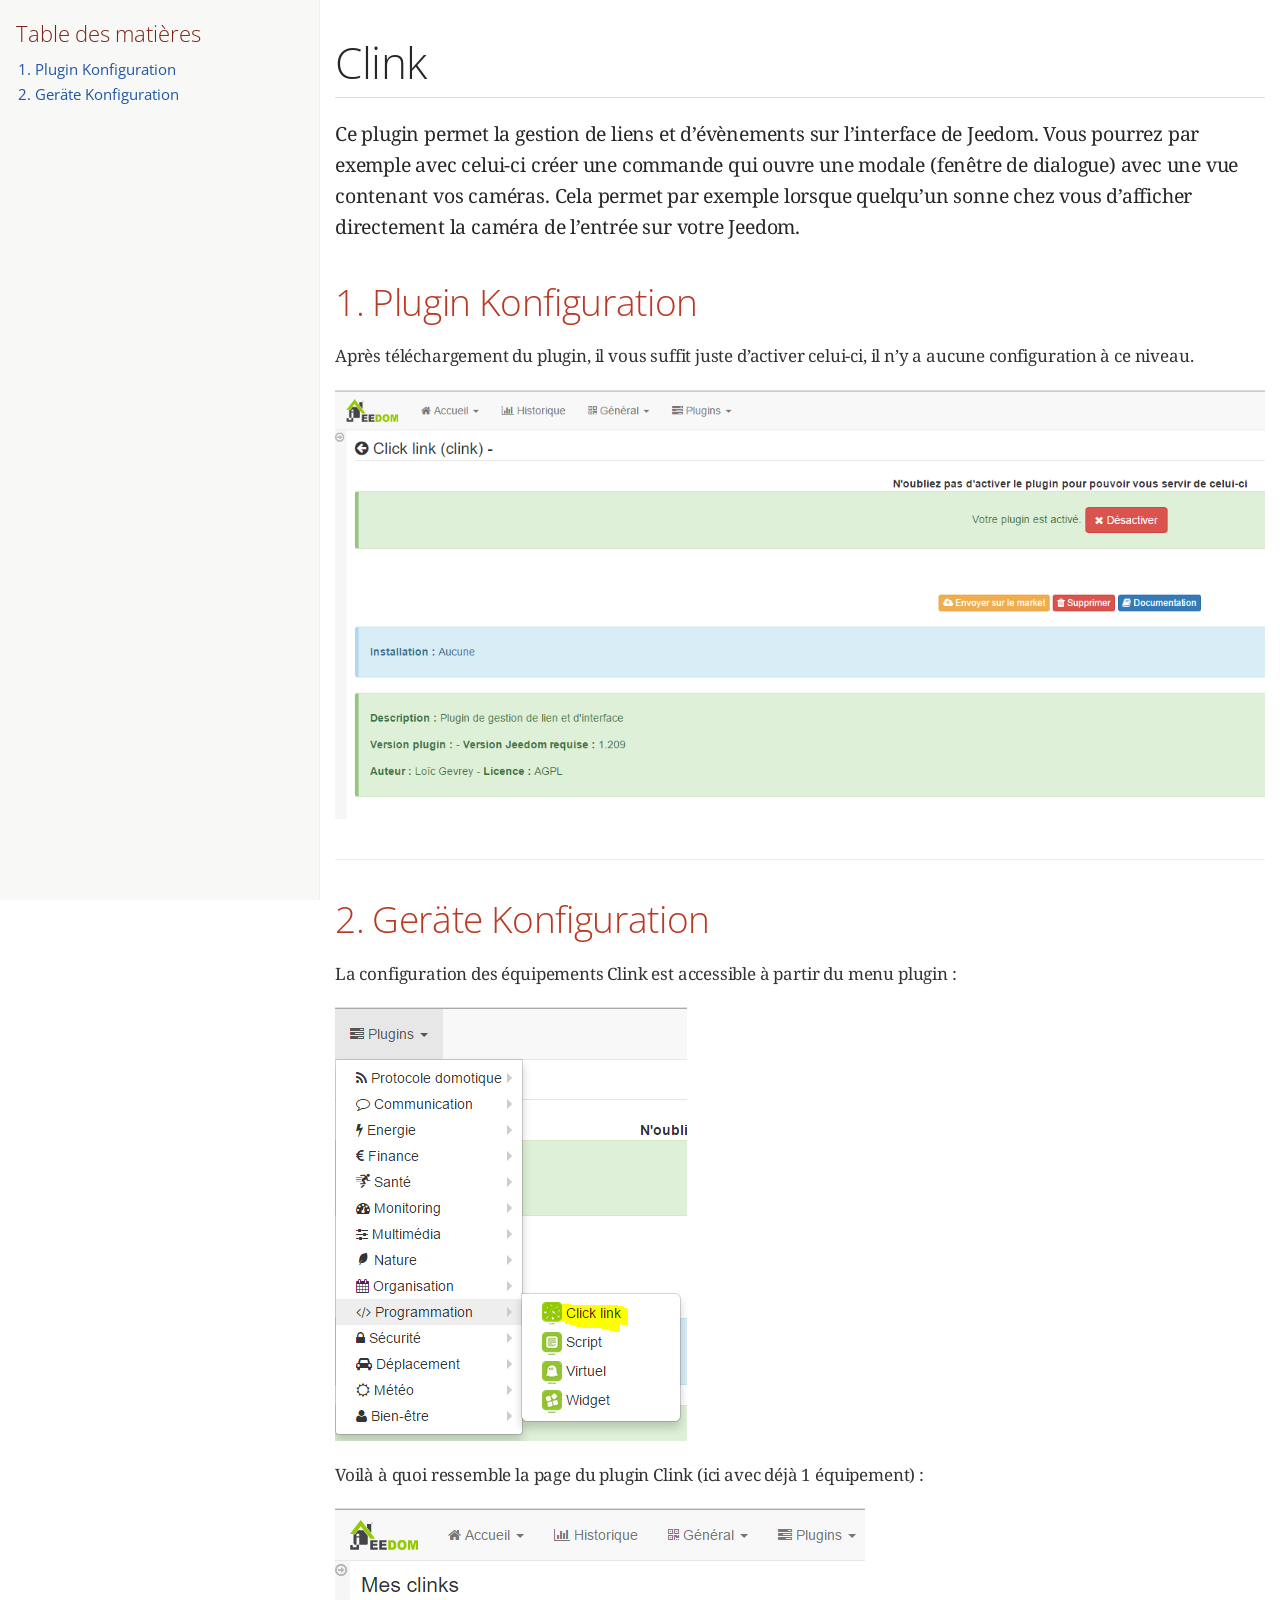
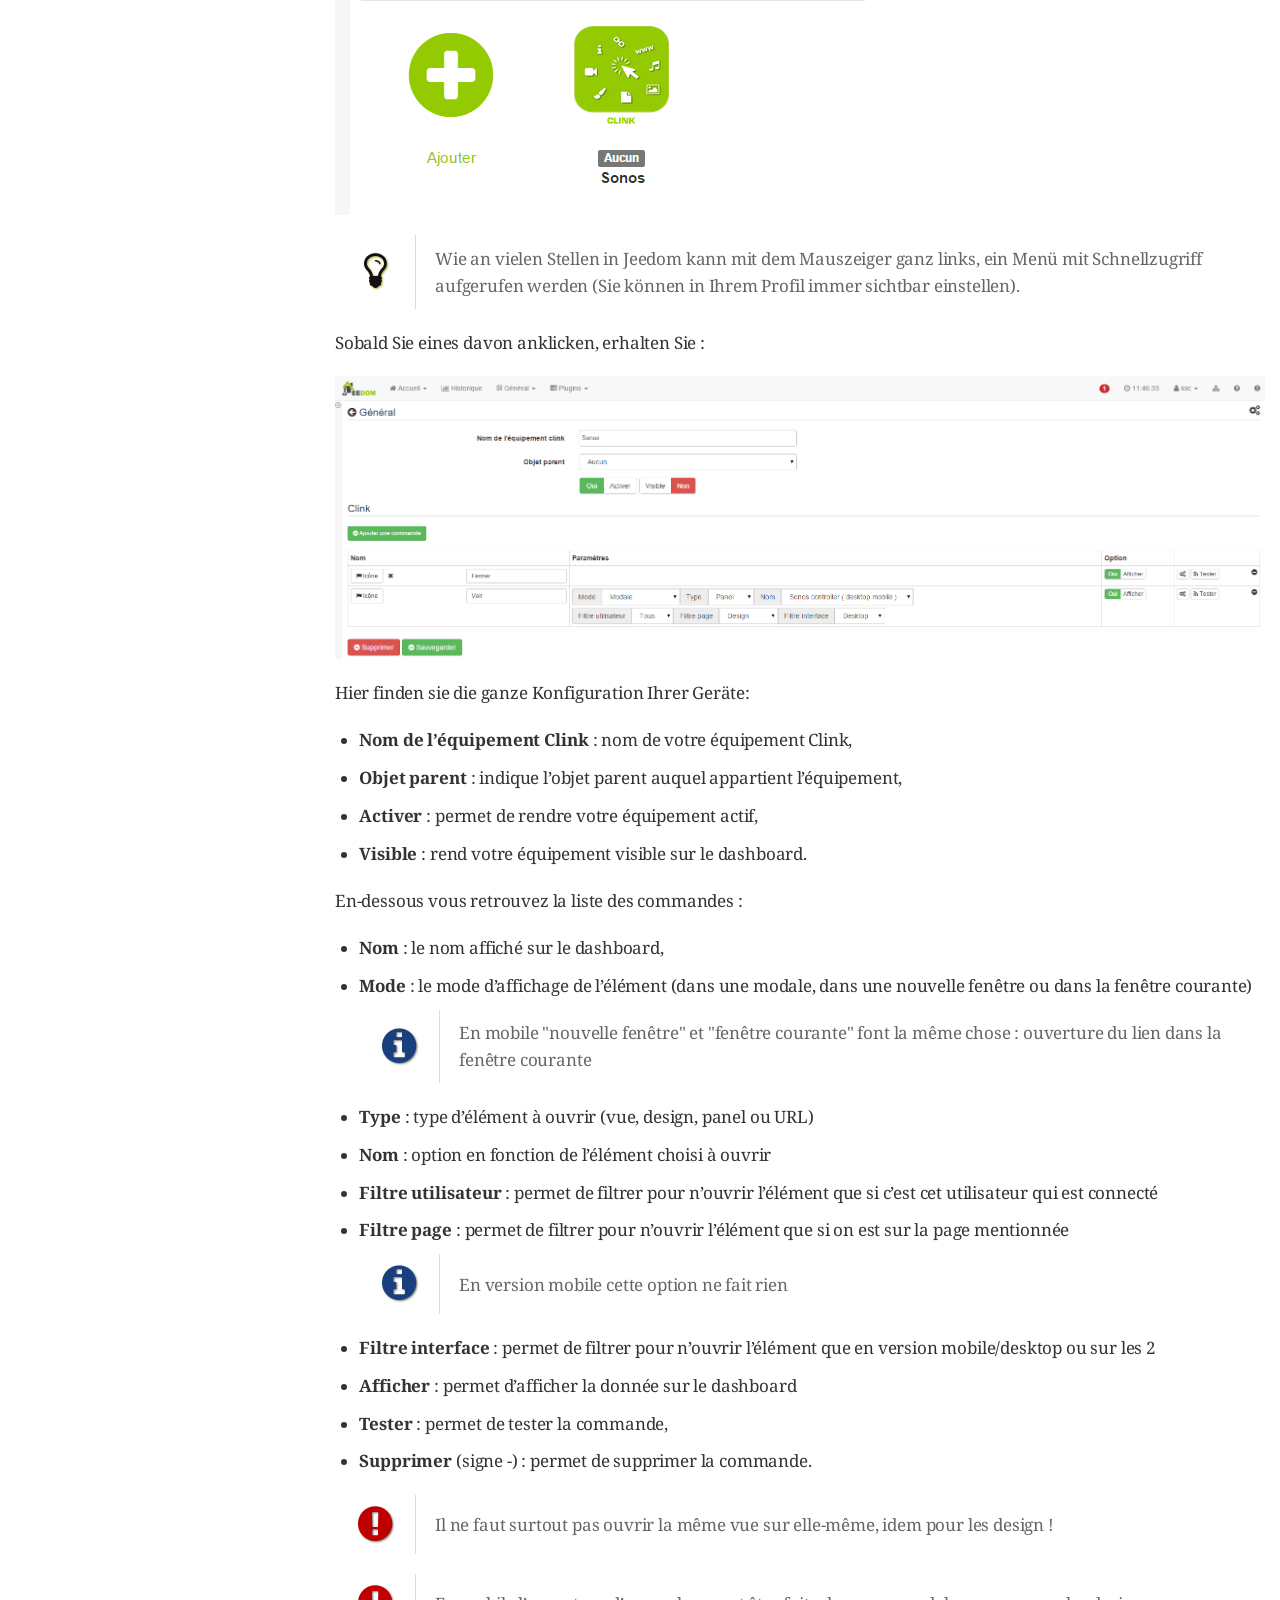
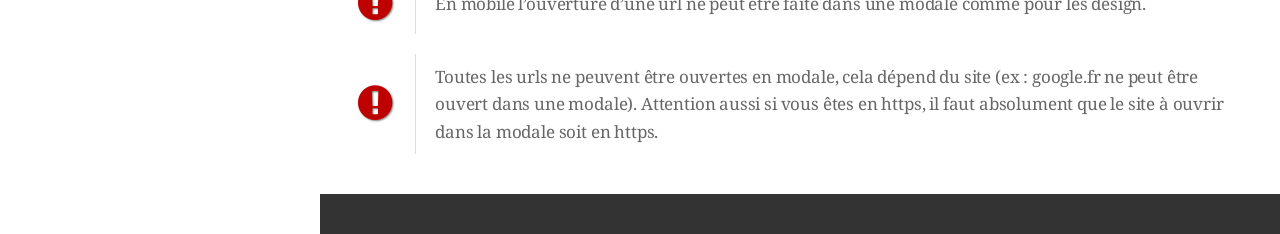
==== doc/de_DE/index.html @ d939db6b "[ROBOT] Action all" ====
<!DOCTYPE html>
<html lang="en">
<head>
<meta charset="UTF-8">
<!--[if IE]><meta http-equiv="X-UA-Compatible" content="IE=edge"><![endif]-->
<meta name="viewport" content="width=device-width, initial-scale=1.0">
<meta name="generator" content="Asciidoctor 1.5.3.dev">
<title>Clink</title>
<link rel="stylesheet" href="https://fonts.googleapis.com/css?family=Open+Sans:300,300italic,400,400italic,600,600italic%7CNoto+Serif:400,400italic,700,700italic%7CDroid+Sans+Mono:400,700">
<style>
/* Asciidoctor default stylesheet | MIT License | http://asciidoctor.org */
/* Remove the comments around the @import statement below when using this as a custom stylesheet */
/*@import "https://fonts.googleapis.com/css?family=Open+Sans:300,300italic,400,400italic,600,600italic%7CNoto+Serif:400,400italic,700,700italic%7CDroid+Sans+Mono:400,700";*/
article,aside,details,figcaption,figure,footer,header,hgroup,main,nav,section,summary{display:block}
audio,canvas,video{display:inline-block}
audio:not([controls]){display:none;height:0}
[hidden],template{display:none}
script{display:none!important}
html{font-family:sans-serif;-ms-text-size-adjust:100%;-webkit-text-size-adjust:100%}
body{margin:0}
a{background:transparent}
a:focus{outline:thin dotted}
a:active,a:hover{outline:0}
h1{font-size:2em;margin:.67em 0}
abbr[title]{border-bottom:1px dotted}
b,strong{font-weight:bold}
dfn{font-style:italic}
hr{-moz-box-sizing:content-box;box-sizing:content-box;height:0}
mark{background:#ff0;color:#000}
code,kbd,pre,samp{font-family:monospace;font-size:1em}
pre{white-space:pre-wrap}
q{quotes:"\201C" "\201D" "\2018" "\2019"}
small{font-size:80%}
sub,sup{font-size:75%;line-height:0;position:relative;vertical-align:baseline}
sup{top:-.5em}
sub{bottom:-.25em}
img{border:0}
svg:not(:root){overflow:hidden}
figure{margin:0}
fieldset{border:1px solid silver;margin:0 2px;padding:.35em .625em .75em}
legend{border:0;padding:0}
button,input,select,textarea{font-family:inherit;font-size:100%;margin:0}
button,input{line-height:normal}
button,select{text-transform:none}
button,html input[type="button"],input[type="reset"],input[type="submit"]{-webkit-appearance:button;cursor:pointer}
button[disabled],html input[disabled]{cursor:default}
input[type="checkbox"],input[type="radio"]{box-sizing:border-box;padding:0}
input[type="search"]{-webkit-appearance:textfield;-moz-box-sizing:content-box;-webkit-box-sizing:content-box;box-sizing:content-box}
input[type="search"]::-webkit-search-cancel-button,input[type="search"]::-webkit-search-decoration{-webkit-appearance:none}
button::-moz-focus-inner,input::-moz-focus-inner{border:0;padding:0}
textarea{overflow:auto;vertical-align:top}
table{border-collapse:collapse;border-spacing:0}
*,*:before,*:after{-moz-box-sizing:border-box;-webkit-box-sizing:border-box;box-sizing:border-box}
html,body{font-size:100%}
body{background:#fff;color:rgba(0,0,0,.8);padding:0;margin:0;font-family:"Noto Serif","DejaVu Serif",serif;font-weight:400;font-style:normal;line-height:1;position:relative;cursor:auto}
a:hover{cursor:pointer}
img,object,embed{max-width:100%;height:auto}
object,embed{height:100%}
img{-ms-interpolation-mode:bicubic}
#map_canvas img,#map_canvas embed,#map_canvas object,.map_canvas img,.map_canvas embed,.map_canvas object{max-width:none!important}
.left{float:left!important}
.right{float:right!important}
.text-left{text-align:left!important}
.text-right{text-align:right!important}
.text-center{text-align:center!important}
.text-justify{text-align:justify!important}
.hide{display:none}
.antialiased,body{-webkit-font-smoothing:antialiased}
img{display:inline-block;vertical-align:middle}
textarea{height:auto;min-height:50px}
select{width:100%}
p.lead,.paragraph.lead>p,#preamble>.sectionbody>.paragraph:first-of-type p{font-size:1.21875em;line-height:1.6}
.subheader,.admonitionblock td.content>.title,.audioblock>.title,.exampleblock>.title,.imageblock>.title,.listingblock>.title,.literalblock>.title,.stemblock>.title,.openblock>.title,.paragraph>.title,.quoteblock>.title,table.tableblock>.title,.verseblock>.title,.videoblock>.title,.dlist>.title,.olist>.title,.ulist>.title,.qlist>.title,.hdlist>.title{line-height:1.45;color:#7a2518;font-weight:400;margin-top:0;margin-bottom:.25em}
div,dl,dt,dd,ul,ol,li,h1,h2,h3,#toctitle,.sidebarblock>.content>.title,h4,h5,h6,pre,form,p,blockquote,th,td{margin:0;padding:0;direction:ltr}
a{color:#2156a5;text-decoration:underline;line-height:inherit}
a:hover,a:focus{color:#1d4b8f}
a img{border:none}
p{font-family:inherit;font-weight:400;font-size:1em;line-height:1.6;margin-bottom:1.25em;text-rendering:optimizeLegibility}
p aside{font-size:.875em;line-height:1.35;font-style:italic}
h1,h2,h3,#toctitle,.sidebarblock>.content>.title,h4,h5,h6{font-family:"Open Sans","DejaVu Sans",sans-serif;font-weight:300;font-style:normal;color:#ba3925;text-rendering:optimizeLegibility;margin-top:1em;margin-bottom:.5em;line-height:1.0125em}
h1 small,h2 small,h3 small,#toctitle small,.sidebarblock>.content>.title small,h4 small,h5 small,h6 small{font-size:60%;color:#e99b8f;line-height:0}
h1{font-size:2.125em}
h2{font-size:1.6875em}
h3,#toctitle,.sidebarblock>.content>.title{font-size:1.375em}
h4,h5{font-size:1.125em}
h6{font-size:1em}
hr{border:solid #ddddd8;border-width:1px 0 0;clear:both;margin:1.25em 0 1.1875em;height:0}
em,i{font-style:italic;line-height:inherit}
strong,b{font-weight:bold;line-height:inherit}
small{font-size:60%;line-height:inherit}
code{font-family:"Droid Sans Mono","DejaVu Sans Mono",monospace;font-weight:400;color:rgba(0,0,0,.9)}
ul,ol,dl{font-size:1em;line-height:1.6;margin-bottom:1.25em;list-style-position:outside;font-family:inherit}
ul,ol,ul.no-bullet,ol.no-bullet{margin-left:1.5em}
ul li ul,ul li ol{margin-left:1.25em;margin-bottom:0;font-size:1em}
ul.square li ul,ul.circle li ul,ul.disc li ul{list-style:inherit}
ul.square{list-style-type:square}
ul.circle{list-style-type:circle}
ul.disc{list-style-type:disc}
ul.no-bullet{list-style:none}
ol li ul,ol li ol{margin-left:1.25em;margin-bottom:0}
dl dt{margin-bottom:.3125em;font-weight:bold}
dl dd{margin-bottom:1.25em}
abbr,acronym{text-transform:uppercase;font-size:90%;color:rgba(0,0,0,.8);border-bottom:1px dotted #ddd;cursor:help}
abbr{text-transform:none}
blockquote{margin:0 0 1.25em;padding:.5625em 1.25em 0 1.1875em;border-left:1px solid #ddd}
blockquote cite{display:block;font-size:.9375em;color:rgba(0,0,0,.6)}
blockquote cite:before{content:"\2014 \0020"}
blockquote cite a,blockquote cite a:visited{color:rgba(0,0,0,.6)}
blockquote,blockquote p{line-height:1.6;color:rgba(0,0,0,.85)}
@media only screen and (min-width:768px){h1,h2,h3,#toctitle,.sidebarblock>.content>.title,h4,h5,h6{line-height:1.2}
h1{font-size:2.75em}
h2{font-size:2.3125em}
h3,#toctitle,.sidebarblock>.content>.title{font-size:1.6875em}
h4{font-size:1.4375em}}table{background:#fff;margin-bottom:1.25em;border:solid 1px #dedede}
table thead,table tfoot{background:#f7f8f7;font-weight:bold}
table thead tr th,table thead tr td,table tfoot tr th,table tfoot tr td{padding:.5em .625em .625em;font-size:inherit;color:rgba(0,0,0,.8);text-align:left}
table tr th,table tr td{padding:.5625em .625em;font-size:inherit;color:rgba(0,0,0,.8)}
table tr.even,table tr.alt,table tr:nth-of-type(even){background:#f8f8f7}
table thead tr th,table tfoot tr th,table tbody tr td,table tr td,table tfoot tr td{display:table-cell;line-height:1.6}
h1,h2,h3,#toctitle,.sidebarblock>.content>.title,h4,h5,h6{line-height:1.2;word-spacing:-.05em}
h1 strong,h2 strong,h3 strong,#toctitle strong,.sidebarblock>.content>.title strong,h4 strong,h5 strong,h6 strong{font-weight:400}
.clearfix:before,.clearfix:after,.float-group:before,.float-group:after{content:" ";display:table}
.clearfix:after,.float-group:after{clear:both}
*:not(pre)>code{font-size:.9375em;font-style:normal!important;letter-spacing:0;padding:.1em .5ex;word-spacing:-.15em;background-color:#f7f7f8;-webkit-border-radius:4px;border-radius:4px;line-height:1.45;text-rendering:optimizeSpeed}
pre,pre>code{line-height:1.45;color:rgba(0,0,0,.9);font-family:"Droid Sans Mono","DejaVu Sans Mono",monospace;font-weight:400;text-rendering:optimizeSpeed}
.keyseq{color:rgba(51,51,51,.8)}
kbd{display:inline-block;color:rgba(0,0,0,.8);font-size:.75em;line-height:1.4;background-color:#f7f7f7;border:1px solid #ccc;-webkit-border-radius:3px;border-radius:3px;-webkit-box-shadow:0 1px 0 rgba(0,0,0,.2),0 0 0 .1em white inset;box-shadow:0 1px 0 rgba(0,0,0,.2),0 0 0 .1em #fff inset;margin:-.15em .15em 0 .15em;padding:.2em .6em .2em .5em;vertical-align:middle;white-space:nowrap}
.keyseq kbd:first-child{margin-left:0}
.keyseq kbd:last-child{margin-right:0}
.menuseq,.menu{color:rgba(0,0,0,.8)}
b.button:before,b.button:after{position:relative;top:-1px;font-weight:400}
b.button:before{content:"[";padding:0 3px 0 2px}
b.button:after{content:"]";padding:0 2px 0 3px}
p a>code:hover{color:rgba(0,0,0,.9)}
#header,#content,#footnotes,#footer{width:100%;margin-left:auto;margin-right:auto;margin-top:0;margin-bottom:0;max-width:62.5em;*zoom:1;position:relative;padding-left:.9375em;padding-right:.9375em}
#header:before,#header:after,#content:before,#content:after,#footnotes:before,#footnotes:after,#footer:before,#footer:after{content:" ";display:table}
#header:after,#content:after,#footnotes:after,#footer:after{clear:both}
#content{margin-top:1.25em}
#content:before{content:none}
#header>h1:first-child{color:rgba(0,0,0,.85);margin-top:2.25rem;margin-bottom:0}
#header>h1:first-child+#toc{margin-top:8px;border-top:1px solid #ddddd8}
#header>h1:only-child,body.toc2 #header>h1:nth-last-child(2){border-bottom:1px solid #ddddd8;padding-bottom:8px}
#header .details{border-bottom:1px solid #ddddd8;line-height:1.45;padding-top:.25em;padding-bottom:.25em;padding-left:.25em;color:rgba(0,0,0,.6);display:-ms-flexbox;display:-webkit-flex;display:flex;-ms-flex-flow:row wrap;-webkit-flex-flow:row wrap;flex-flow:row wrap}
#header .details span:first-child{margin-left:-.125em}
#header .details span.email a{color:rgba(0,0,0,.85)}
#header .details br{display:none}
#header .details br+span:before{content:"\00a0\2013\00a0"}
#header .details br+span.author:before{content:"\00a0\22c5\00a0";color:rgba(0,0,0,.85)}
#header .details br+span#revremark:before{content:"\00a0|\00a0"}
#header #revnumber{text-transform:capitalize}
#header #revnumber:after{content:"\00a0"}
#content>h1:first-child:not([class]){color:rgba(0,0,0,.85);border-bottom:1px solid #ddddd8;padding-bottom:8px;margin-top:0;padding-top:1rem;margin-bottom:1.25rem}
#toc{border-bottom:1px solid #efefed;padding-bottom:.5em}
#toc>ul{margin-left:.125em}
#toc ul.sectlevel0>li>a{font-style:italic}
#toc ul.sectlevel0 ul.sectlevel1{margin:.5em 0}
#toc ul{font-family:"Open Sans","DejaVu Sans",sans-serif;list-style-type:none}
#toc a{text-decoration:none}
#toc a:active{text-decoration:underline}
#toctitle{color:#7a2518;font-size:1.2em}
@media only screen and (min-width:768px){#toctitle{font-size:1.375em}
body.toc2{padding-left:15em;padding-right:0}
#toc.toc2{margin-top:0!important;background-color:#f8f8f7;position:fixed;width:15em;left:0;top:0;border-right:1px solid #efefed;border-top-width:0!important;border-bottom-width:0!important;z-index:1000;padding:1.25em 1em;height:100%;overflow:auto}
#toc.toc2 #toctitle{margin-top:0;font-size:1.2em}
#toc.toc2>ul{font-size:.9em;margin-bottom:0}
#toc.toc2 ul ul{margin-left:0;padding-left:1em}
#toc.toc2 ul.sectlevel0 ul.sectlevel1{padding-left:0;margin-top:.5em;margin-bottom:.5em}
body.toc2.toc-right{padding-left:0;padding-right:15em}
body.toc2.toc-right #toc.toc2{border-right-width:0;border-left:1px solid #efefed;left:auto;right:0}}@media only screen and (min-width:1280px){body.toc2{padding-left:20em;padding-right:0}
#toc.toc2{width:20em}
#toc.toc2 #toctitle{font-size:1.375em}
#toc.toc2>ul{font-size:.95em}
#toc.toc2 ul ul{padding-left:1.25em}
body.toc2.toc-right{padding-left:0;padding-right:20em}}#content #toc{border-style:solid;border-width:1px;border-color:#e0e0dc;margin-bottom:1.25em;padding:1.25em;background:#f8f8f7;-webkit-border-radius:4px;border-radius:4px}
#content #toc>:first-child{margin-top:0}
#content #toc>:last-child{margin-bottom:0}
#footer{max-width:100%;background-color:rgba(0,0,0,.8);padding:1.25em}
#footer-text{color:rgba(255,255,255,.8);line-height:1.44}
.sect1{padding-bottom:.625em}
@media only screen and (min-width:768px){.sect1{padding-bottom:1.25em}}.sect1+.sect1{border-top:1px solid #efefed}
#content h1>a.anchor,h2>a.anchor,h3>a.anchor,#toctitle>a.anchor,.sidebarblock>.content>.title>a.anchor,h4>a.anchor,h5>a.anchor,h6>a.anchor{position:absolute;z-index:1001;width:1.5ex;margin-left:-1.5ex;display:block;text-decoration:none!important;visibility:hidden;text-align:center;font-weight:400}
#content h1>a.anchor:before,h2>a.anchor:before,h3>a.anchor:before,#toctitle>a.anchor:before,.sidebarblock>.content>.title>a.anchor:before,h4>a.anchor:before,h5>a.anchor:before,h6>a.anchor:before{content:"\00A7";font-size:.85em;display:block;padding-top:.1em}
#content h1:hover>a.anchor,#content h1>a.anchor:hover,h2:hover>a.anchor,h2>a.anchor:hover,h3:hover>a.anchor,#toctitle:hover>a.anchor,.sidebarblock>.content>.title:hover>a.anchor,h3>a.anchor:hover,#toctitle>a.anchor:hover,.sidebarblock>.content>.title>a.anchor:hover,h4:hover>a.anchor,h4>a.anchor:hover,h5:hover>a.anchor,h5>a.anchor:hover,h6:hover>a.anchor,h6>a.anchor:hover{visibility:visible}
#content h1>a.link,h2>a.link,h3>a.link,#toctitle>a.link,.sidebarblock>.content>.title>a.link,h4>a.link,h5>a.link,h6>a.link{color:#ba3925;text-decoration:none}
#content h1>a.link:hover,h2>a.link:hover,h3>a.link:hover,#toctitle>a.link:hover,.sidebarblock>.content>.title>a.link:hover,h4>a.link:hover,h5>a.link:hover,h6>a.link:hover{color:#a53221}
.audioblock,.imageblock,.literalblock,.listingblock,.stemblock,.videoblock{margin-bottom:1.25em}
.admonitionblock td.content>.title,.audioblock>.title,.exampleblock>.title,.imageblock>.title,.listingblock>.title,.literalblock>.title,.stemblock>.title,.openblock>.title,.paragraph>.title,.quoteblock>.title,table.tableblock>.title,.verseblock>.title,.videoblock>.title,.dlist>.title,.olist>.title,.ulist>.title,.qlist>.title,.hdlist>.title{text-rendering:optimizeLegibility;text-align:left;font-family:"Noto Serif","DejaVu Serif",serif;font-size:1rem;font-style:italic}
table.tableblock>caption.title{white-space:nowrap;overflow:visible;max-width:0}
.paragraph.lead>p,#preamble>.sectionbody>.paragraph:first-of-type p{color:rgba(0,0,0,.85)}
table.tableblock #preamble>.sectionbody>.paragraph:first-of-type p{font-size:inherit}
.admonitionblock>table{border-collapse:separate;border:0;background:none;width:100%}
.admonitionblock>table td.icon{text-align:center;width:80px}
.admonitionblock>table td.icon img{max-width:none}
.admonitionblock>table td.icon .title{font-weight:bold;font-family:"Open Sans","DejaVu Sans",sans-serif;text-transform:uppercase}
.admonitionblock>table td.content{padding-left:1.125em;padding-right:1.25em;border-left:1px solid #ddddd8;color:rgba(0,0,0,.6)}
.admonitionblock>table td.content>:last-child>:last-child{margin-bottom:0}
.exampleblock>.content{border-style:solid;border-width:1px;border-color:#e6e6e6;margin-bottom:1.25em;padding:1.25em;background:#fff;-webkit-border-radius:4px;border-radius:4px}
.exampleblock>.content>:first-child{margin-top:0}
.exampleblock>.content>:last-child{margin-bottom:0}
.sidebarblock{border-style:solid;border-width:1px;border-color:#e0e0dc;margin-bottom:1.25em;padding:1.25em;background:#f8f8f7;-webkit-border-radius:4px;border-radius:4px}
.sidebarblock>:first-child{margin-top:0}
.sidebarblock>:last-child{margin-bottom:0}
.sidebarblock>.content>.title{color:#7a2518;margin-top:0;text-align:center}
.exampleblock>.content>:last-child>:last-child,.exampleblock>.content .olist>ol>li:last-child>:last-child,.exampleblock>.content .ulist>ul>li:last-child>:last-child,.exampleblock>.content .qlist>ol>li:last-child>:last-child,.sidebarblock>.content>:last-child>:last-child,.sidebarblock>.content .olist>ol>li:last-child>:last-child,.sidebarblock>.content .ulist>ul>li:last-child>:last-child,.sidebarblock>.content .qlist>ol>li:last-child>:last-child{margin-bottom:0}
.literalblock pre,.listingblock pre:not(.highlight),.listingblock pre[class="highlight"],.listingblock pre[class^="highlight "],.listingblock pre.CodeRay,.listingblock pre.prettyprint{background:#f7f7f8}
.sidebarblock .literalblock pre,.sidebarblock .listingblock pre:not(.highlight),.sidebarblock .listingblock pre[class="highlight"],.sidebarblock .listingblock pre[class^="highlight "],.sidebarblock .listingblock pre.CodeRay,.sidebarblock .listingblock pre.prettyprint{background:#f2f1f1}
.literalblock pre,.literalblock pre[class],.listingblock pre,.listingblock pre[class]{-webkit-border-radius:4px;border-radius:4px;word-wrap:break-word;padding:1em;font-size:.8125em}
.literalblock pre.nowrap,.literalblock pre[class].nowrap,.listingblock pre.nowrap,.listingblock pre[class].nowrap{overflow-x:auto;white-space:pre;word-wrap:normal}
@media only screen and (min-width:768px){.literalblock pre,.literalblock pre[class],.listingblock pre,.listingblock pre[class]{font-size:.90625em}}@media only screen and (min-width:1280px){.literalblock pre,.literalblock pre[class],.listingblock pre,.listingblock pre[class]{font-size:1em}}.literalblock.output pre{color:#f7f7f8;background-color:rgba(0,0,0,.9)}
.listingblock pre.highlightjs{padding:0}
.listingblock pre.highlightjs>code{padding:1em;-webkit-border-radius:4px;border-radius:4px}
.listingblock pre.prettyprint{border-width:0}
.listingblock>.content{position:relative}
.listingblock code[data-lang]:before{display:none;content:attr(data-lang);position:absolute;font-size:.75em;top:.425rem;right:.5rem;line-height:1;text-transform:uppercase;color:#999}
.listingblock:hover code[data-lang]:before{display:block}
.listingblock.terminal pre .command:before{content:attr(data-prompt);padding-right:.5em;color:#999}
.listingblock.terminal pre .command:not([data-prompt]):before{content:"$"}
table.pyhltable{border-collapse:separate;border:0;margin-bottom:0;background:none}
table.pyhltable td{vertical-align:top;padding-top:0;padding-bottom:0}
table.pyhltable td.code{padding-left:.75em;padding-right:0}
pre.pygments .lineno,table.pyhltable td:not(.code){color:#999;padding-left:0;padding-right:.5em;border-right:1px solid #ddddd8}
pre.pygments .lineno{display:inline-block;margin-right:.25em}
table.pyhltable .linenodiv{background:none!important;padding-right:0!important}
.quoteblock{margin:0 1em 1.25em 1.5em;display:table}
.quoteblock>.title{margin-left:-1.5em;margin-bottom:.75em}
.quoteblock blockquote,.quoteblock blockquote p{color:rgba(0,0,0,.85);font-size:1.15rem;line-height:1.75;word-spacing:.1em;letter-spacing:0;font-style:italic;text-align:justify}
.quoteblock blockquote{margin:0;padding:0;border:0}
.quoteblock blockquote:before{content:"\201c";float:left;font-size:2.75em;font-weight:bold;line-height:.6em;margin-left:-.6em;color:#7a2518;text-shadow:0 1px 2px rgba(0,0,0,.1)}
.quoteblock blockquote>.paragraph:last-child p{margin-bottom:0}
.quoteblock .attribution{margin-top:.5em;margin-right:.5ex;text-align:right}
.quoteblock .quoteblock{margin-left:0;margin-right:0;padding:.5em 0;border-left:3px solid rgba(0,0,0,.6)}
.quoteblock .quoteblock blockquote{padding:0 0 0 .75em}
.quoteblock .quoteblock blockquote:before{display:none}
.verseblock{margin:0 1em 1.25em 1em}
.verseblock pre{font-family:"Open Sans","DejaVu Sans",sans;font-size:1.15rem;color:rgba(0,0,0,.85);font-weight:300;text-rendering:optimizeLegibility}
.verseblock pre strong{font-weight:400}
.verseblock .attribution{margin-top:1.25rem;margin-left:.5ex}
.quoteblock .attribution,.verseblock .attribution{font-size:.9375em;line-height:1.45;font-style:italic}
.quoteblock .attribution br,.verseblock .attribution br{display:none}
.quoteblock .attribution cite,.verseblock .attribution cite{display:block;letter-spacing:-.05em;color:rgba(0,0,0,.6)}
.quoteblock.abstract{margin:0 0 1.25em 0;display:block}
.quoteblock.abstract blockquote,.quoteblock.abstract blockquote p{text-align:left;word-spacing:0}
.quoteblock.abstract blockquote:before,.quoteblock.abstract blockquote p:first-of-type:before{display:none}
table.tableblock{max-width:100%;border-collapse:separate}
table.tableblock td>.paragraph:last-child p>p:last-child,table.tableblock th>p:last-child,table.tableblock td>p:last-child{margin-bottom:0}
table.spread{width:100%}
table.tableblock,th.tableblock,td.tableblock{border:0 solid #dedede}
table.grid-all th.tableblock,table.grid-all td.tableblock{border-width:0 1px 1px 0}
table.grid-all tfoot>tr>th.tableblock,table.grid-all tfoot>tr>td.tableblock{border-width:1px 1px 0 0}
table.grid-cols th.tableblock,table.grid-cols td.tableblock{border-width:0 1px 0 0}
table.grid-all *>tr>.tableblock:last-child,table.grid-cols *>tr>.tableblock:last-child{border-right-width:0}
table.grid-rows th.tableblock,table.grid-rows td.tableblock{border-width:0 0 1px 0}
table.grid-all tbody>tr:last-child>th.tableblock,table.grid-all tbody>tr:last-child>td.tableblock,table.grid-all thead:last-child>tr>th.tableblock,table.grid-rows tbody>tr:last-child>th.tableblock,table.grid-rows tbody>tr:last-child>td.tableblock,table.grid-rows thead:last-child>tr>th.tableblock{border-bottom-width:0}
table.grid-rows tfoot>tr>th.tableblock,table.grid-rows tfoot>tr>td.tableblock{border-width:1px 0 0 0}
table.frame-all{border-width:1px}
table.frame-sides{border-width:0 1px}
table.frame-topbot{border-width:1px 0}
th.halign-left,td.halign-left{text-align:left}
th.halign-right,td.halign-right{text-align:right}
th.halign-center,td.halign-center{text-align:center}
th.valign-top,td.valign-top{vertical-align:top}
th.valign-bottom,td.valign-bottom{vertical-align:bottom}
th.valign-middle,td.valign-middle{vertical-align:middle}
table thead th,table tfoot th{font-weight:bold}
tbody tr th{display:table-cell;line-height:1.6;background:#f7f8f7}
tbody tr th,tbody tr th p,tfoot tr th,tfoot tr th p{color:rgba(0,0,0,.8);font-weight:bold}
p.tableblock>code:only-child{background:none;padding:0}
p.tableblock{font-size:1em}
td>div.verse{white-space:pre}
ol{margin-left:1.75em}
ul li ol{margin-left:1.5em}
dl dd{margin-left:1.125em}
dl dd:last-child,dl dd:last-child>:last-child{margin-bottom:0}
ol>li p,ul>li p,ul dd,ol dd,.olist .olist,.ulist .ulist,.ulist .olist,.olist .ulist{margin-bottom:.625em}
ul.unstyled,ol.unnumbered,ul.checklist,ul.none{list-style-type:none}
ul.unstyled,ol.unnumbered,ul.checklist{margin-left:.625em}
ul.checklist li>p:first-child>.fa-square-o:first-child,ul.checklist li>p:first-child>.fa-check-square-o:first-child{width:1em;font-size:.85em}
ul.checklist li>p:first-child>input[type="checkbox"]:first-child{width:1em;position:relative;top:1px}
ul.inline{margin:0 auto .625em auto;margin-left:-1.375em;margin-right:0;padding:0;list-style:none;overflow:hidden}
ul.inline>li{list-style:none;float:left;margin-left:1.375em;display:block}
ul.inline>li>*{display:block}
.unstyled dl dt{font-weight:400;font-style:normal}
ol.arabic{list-style-type:decimal}
ol.decimal{list-style-type:decimal-leading-zero}
ol.loweralpha{list-style-type:lower-alpha}
ol.upperalpha{list-style-type:upper-alpha}
ol.lowerroman{list-style-type:lower-roman}
ol.upperroman{list-style-type:upper-roman}
ol.lowergreek{list-style-type:lower-greek}
.hdlist>table,.colist>table{border:0;background:none}
.hdlist>table>tbody>tr,.colist>table>tbody>tr{background:none}
td.hdlist1{padding-right:.75em;font-weight:bold}
td.hdlist1,td.hdlist2{vertical-align:top}
.literalblock+.colist,.listingblock+.colist{margin-top:-.5em}
.colist>table tr>td:first-of-type{padding:0 .75em;line-height:1}
.colist>table tr>td:last-of-type{padding:.25em 0}
.thumb,.th{line-height:0;display:inline-block;border:solid 4px #fff;-webkit-box-shadow:0 0 0 1px #ddd;box-shadow:0 0 0 1px #ddd}
.imageblock.left,.imageblock[style*="float: left"]{margin:.25em .625em 1.25em 0}
.imageblock.right,.imageblock[style*="float: right"]{margin:.25em 0 1.25em .625em}
.imageblock>.title{margin-bottom:0}
.imageblock.thumb,.imageblock.th{border-width:6px}
.imageblock.thumb>.title,.imageblock.th>.title{padding:0 .125em}
.image.left,.image.right{margin-top:.25em;margin-bottom:.25em;display:inline-block;line-height:0}
.image.left{margin-right:.625em}
.image.right{margin-left:.625em}
a.image{text-decoration:none}
span.footnote,span.footnoteref{vertical-align:super;font-size:.875em}
span.footnote a,span.footnoteref a{text-decoration:none}
span.footnote a:active,span.footnoteref a:active{text-decoration:underline}
#footnotes{padding-top:.75em;padding-bottom:.75em;margin-bottom:.625em}
#footnotes hr{width:20%;min-width:6.25em;margin:-.25em 0 .75em 0;border-width:1px 0 0 0}
#footnotes .footnote{padding:0 .375em;line-height:1.3;font-size:.875em;margin-left:1.2em;text-indent:-1.2em;margin-bottom:.2em}
#footnotes .footnote a:first-of-type{font-weight:bold;text-decoration:none}
#footnotes .footnote:last-of-type{margin-bottom:0}
#content #footnotes{margin-top:-.625em;margin-bottom:0;padding:.75em 0}
.gist .file-data>table{border:0;background:#fff;width:100%;margin-bottom:0}
.gist .file-data>table td.line-data{width:99%}
div.unbreakable{page-break-inside:avoid}
.big{font-size:larger}
.small{font-size:smaller}
.underline{text-decoration:underline}
.overline{text-decoration:overline}
.line-through{text-decoration:line-through}
.aqua{color:#00bfbf}
.aqua-background{background-color:#00fafa}
.black{color:#000}
.black-background{background-color:#000}
.blue{color:#0000bf}
.blue-background{background-color:#0000fa}
.fuchsia{color:#bf00bf}
.fuchsia-background{background-color:#fa00fa}
.gray{color:#606060}
.gray-background{background-color:#7d7d7d}
.green{color:#006000}
.green-background{background-color:#007d00}
.lime{color:#00bf00}
.lime-background{background-color:#00fa00}
.maroon{color:#600000}
.maroon-background{background-color:#7d0000}
.navy{color:#000060}
.navy-background{background-color:#00007d}
.olive{color:#606000}
.olive-background{background-color:#7d7d00}
.purple{color:#600060}
.purple-background{background-color:#7d007d}
.red{color:#bf0000}
.red-background{background-color:#fa0000}
.silver{color:#909090}
.silver-background{background-color:#bcbcbc}
.teal{color:#006060}
.teal-background{background-color:#007d7d}
.white{color:#bfbfbf}
.white-background{background-color:#fafafa}
.yellow{color:#bfbf00}
.yellow-background{background-color:#fafa00}
span.icon>.fa{cursor:default}
.admonitionblock td.icon [class^="fa icon-"]{font-size:2.5em;text-shadow:1px 1px 2px rgba(0,0,0,.5);cursor:default}
.admonitionblock td.icon .icon-note:before{content:"\f05a";color:#19407c}
.admonitionblock td.icon .icon-tip:before{content:"\f0eb";text-shadow:1px 1px 2px rgba(155,155,0,.8);color:#111}
.admonitionblock td.icon .icon-warning:before{content:"\f071";color:#bf6900}
.admonitionblock td.icon .icon-caution:before{content:"\f06d";color:#bf3400}
.admonitionblock td.icon .icon-important:before{content:"\f06a";color:#bf0000}
.conum[data-value]{display:inline-block;color:#fff!important;background-color:rgba(0,0,0,.8);-webkit-border-radius:100px;border-radius:100px;text-align:center;font-size:.75em;width:1.67em;height:1.67em;line-height:1.67em;font-family:"Open Sans","DejaVu Sans",sans-serif;font-style:normal;font-weight:bold}
.conum[data-value] *{color:#fff!important}
.conum[data-value]+b{display:none}
.conum[data-value]:after{content:attr(data-value)}
pre .conum[data-value]{position:relative;top:-.125em}
b.conum *{color:inherit!important}
.conum:not([data-value]):empty{display:none}
h1,h2{letter-spacing:-.01em}
dt,th.tableblock,td.content{text-rendering:optimizeLegibility}
p,td.content{letter-spacing:-.01em}
p strong,td.content strong{letter-spacing:-.005em}
p,blockquote,dt,td.content{font-size:1.0625rem}
p{margin-bottom:1.25rem}
.sidebarblock p,.sidebarblock dt,.sidebarblock td.content,p.tableblock{font-size:1em}
.exampleblock>.content{background-color:#fffef7;border-color:#e0e0dc;-webkit-box-shadow:0 1px 4px #e0e0dc;box-shadow:0 1px 4px #e0e0dc}
.print-only{display:none!important}
@media print{@page{margin:1.25cm .75cm}
*{-webkit-box-shadow:none!important;box-shadow:none!important;text-shadow:none!important}
a{color:inherit!important;text-decoration:underline!important}
a.bare,a[href^="#"],a[href^="mailto:"]{text-decoration:none!important}
a[href^="http:"]:not(.bare):after,a[href^="https:"]:not(.bare):after{content:"(" attr(href) ")";display:inline-block;font-size:.875em;padding-left:.25em}
abbr[title]:after{content:" (" attr(title) ")"}
pre,blockquote,tr,img{page-break-inside:avoid}
thead{display:table-header-group}
img{max-width:100%!important}
p,blockquote,dt,td.content{font-size:1em;orphans:3;widows:3}
h2,h3,#toctitle,.sidebarblock>.content>.title{page-break-after:avoid}
#toc,.sidebarblock,.exampleblock>.content{background:none!important}
#toc{border-bottom:1px solid #ddddd8!important;padding-bottom:0!important}
.sect1{padding-bottom:0!important}
.sect1+.sect1{border:0!important}
#header>h1:first-child{margin-top:1.25rem}
body.book #header{text-align:center}
body.book #header>h1:first-child{border:0!important;margin:2.5em 0 1em 0}
body.book #header .details{border:0!important;display:block;padding:0!important}
body.book #header .details span:first-child{margin-left:0!important}
body.book #header .details br{display:block}
body.book #header .details br+span:before{content:none!important}
body.book #toc{border:0!important;text-align:left!important;padding:0!important;margin:0!important}
body.book #toc,body.book #preamble,body.book h1.sect0,body.book .sect1>h2{page-break-before:always}
.listingblock code[data-lang]:before{display:block}
#footer{background:none!important;padding:0 .9375em}
#footer-text{color:rgba(0,0,0,.6)!important;font-size:.9em}
.hide-on-print{display:none!important}
.print-only{display:block!important}
.hide-for-print{display:none!important}
.show-for-print{display:inherit!important}}
</style>
<link rel="stylesheet" href="https://cdnjs.cloudflare.com/ajax/libs/font-awesome/4.3.0/css/font-awesome.min.css">
</head>
<body class="article toc2 toc-left">
<div id="header">
<h1>Clink</h1>
<div id="toc" class="toc2">
<div id="toctitle">Table des matières</div>
<ul class="sectlevel1">
<li><a href="#_plugin_konfiguration">1. Plugin Konfiguration</a></li>
<li><a href="#_geräte_konfiguration">2. Geräte Konfiguration</a></li>
</ul>
</div>
</div>
<div id="content">
<div id="preamble">
<div class="sectionbody">
<div class="paragraph">
<p>Ce plugin permet la gestion de liens et d&#8217;évènements sur l&#8217;interface de Jeedom. Vous pourrez par exemple avec celui-ci créer une commande qui ouvre une modale (fenêtre de dialogue) avec une vue contenant vos caméras. Cela permet par exemple lorsque quelqu&#8217;un sonne chez vous d&#8217;afficher directement la caméra de l&#8217;entrée sur votre Jeedom.</p>
</div>
</div>
</div>
<div class="sect1">
<h2 id="_plugin_konfiguration">1. Plugin Konfiguration</h2>
<div class="sectionbody">
<div class="paragraph">
<p>Après téléchargement du plugin, il vous suffit juste d&#8217;activer celui-ci, il n&#8217;y a aucune configuration à ce niveau.</p>
</div>
<div class="imageblock">
<div class="content">
<img src="../images/clink1.PNG" alt="clink1">
</div>
</div>
</div>
</div>
<div class="sect1">
<h2 id="_geräte_konfiguration">2. Geräte Konfiguration</h2>
<div class="sectionbody">
<div class="paragraph">
<p>La configuration des équipements Clink est accessible à partir du menu plugin :</p>
</div>
<div class="imageblock">
<div class="content">
<img src="../images/clink2.PNG" alt="clink2">
</div>
</div>
<div class="paragraph">
<p>Voilà à quoi ressemble la page du plugin Clink (ici avec déjà 1 équipement) :</p>
</div>
<div class="imageblock">
<div class="content">
<img src="../images/clink3.PNG" alt="clink3">
</div>
</div>
<div class="admonitionblock tip">
<table>
<tr>
<td class="icon">
<i class="fa icon-tip" title="Tip"></i>
</td>
<td class="content">
Wie an vielen Stellen in Jeedom kann mit dem Mauszeiger ganz links, ein Menü mit Schnellzugriff aufgerufen werden (Sie können in Ihrem Profil immer sichtbar einstellen).
</td>
</tr>
</table>
</div>
<div class="paragraph">
<p>Sobald Sie eines davon anklicken, erhalten Sie :</p>
</div>
<div class="imageblock">
<div class="content">
<img src="../images/clink4.PNG" alt="clink4">
</div>
</div>
<div class="paragraph">
<p>Hier finden sie die ganze Konfiguration Ihrer Geräte:</p>
</div>
<div class="ulist">
<ul>
<li>
<p><strong>Nom de l&#8217;équipement Clink</strong> : nom de votre équipement Clink,</p>
</li>
<li>
<p><strong>Objet parent</strong> : indique l&#8217;objet parent auquel appartient l&#8217;équipement,</p>
</li>
<li>
<p><strong>Activer</strong> : permet de rendre votre équipement actif,</p>
</li>
<li>
<p><strong>Visible</strong> : rend votre équipement visible sur le dashboard.</p>
</li>
</ul>
</div>
<div class="paragraph">
<p>En-dessous vous retrouvez la liste des commandes :</p>
</div>
<div class="ulist">
<ul>
<li>
<p><strong>Nom</strong> : le nom affiché sur le dashboard,</p>
</li>
<li>
<p><strong>Mode</strong> : le mode d&#8217;affichage de l&#8217;élément (dans une modale, dans une nouvelle fenêtre ou dans la fenêtre courante)</p>
<div class="admonitionblock note">
<table>
<tr>
<td class="icon">
<i class="fa icon-note" title="Note"></i>
</td>
<td class="content">
En mobile "nouvelle fenêtre" et "fenêtre courante" font la même chose : ouverture du lien dans la fenêtre courante
</td>
</tr>
</table>
</div>
</li>
<li>
<p><strong>Type</strong> : type d&#8217;élément à ouvrir (vue, design, panel ou URL)</p>
</li>
<li>
<p><strong>Nom</strong> : option en fonction de l&#8217;élément choisi à ouvrir</p>
</li>
<li>
<p><strong>Filtre utilisateur</strong> : permet de filtrer pour n&#8217;ouvrir l&#8217;élément que si c&#8217;est cet utilisateur qui est connecté</p>
</li>
<li>
<p><strong>Filtre page</strong> : permet de filtrer pour n&#8217;ouvrir l&#8217;élément que si on est sur la page mentionnée</p>
<div class="admonitionblock note">
<table>
<tr>
<td class="icon">
<i class="fa icon-note" title="Note"></i>
</td>
<td class="content">
En version mobile cette option ne fait rien
</td>
</tr>
</table>
</div>
</li>
<li>
<p><strong>Filtre interface</strong> : permet de filtrer pour n&#8217;ouvrir l&#8217;élément que en version mobile/desktop ou sur les 2</p>
</li>
<li>
<p><strong>Afficher</strong> : permet d&#8217;afficher la donnée sur le dashboard</p>
</li>
<li>
<p><strong>Tester</strong> : permet de tester la commande,</p>
</li>
<li>
<p><strong>Supprimer</strong> (signe -) : permet de supprimer la commande.</p>
</li>
</ul>
</div>
<div class="admonitionblock important">
<table>
<tr>
<td class="icon">
<i class="fa icon-important" title="Important"></i>
</td>
<td class="content">
Il ne faut surtout pas ouvrir la même vue sur elle-même, idem pour les design !
</td>
</tr>
</table>
</div>
<div class="admonitionblock important">
<table>
<tr>
<td class="icon">
<i class="fa icon-important" title="Important"></i>
</td>
<td class="content">
En mobile l&#8217;ouverture d&#8217;une url ne peut être faite dans une modale comme pour les design.
</td>
</tr>
</table>
</div>
<div class="admonitionblock important">
<table>
<tr>
<td class="icon">
<i class="fa icon-important" title="Important"></i>
</td>
<td class="content">
Toutes les urls ne peuvent être ouvertes en modale, cela dépend du site (ex : google.fr ne peut être ouvert dans une modale). Attention aussi si vous êtes en https, il faut absolument que le site à ouvrir dans la modale soit en https.
</td>
</tr>
</table>
</div>
</div>
</div>
</div>
<div id="footer">
<div id="footer-text">
</div>
</div>
</body>
</html>
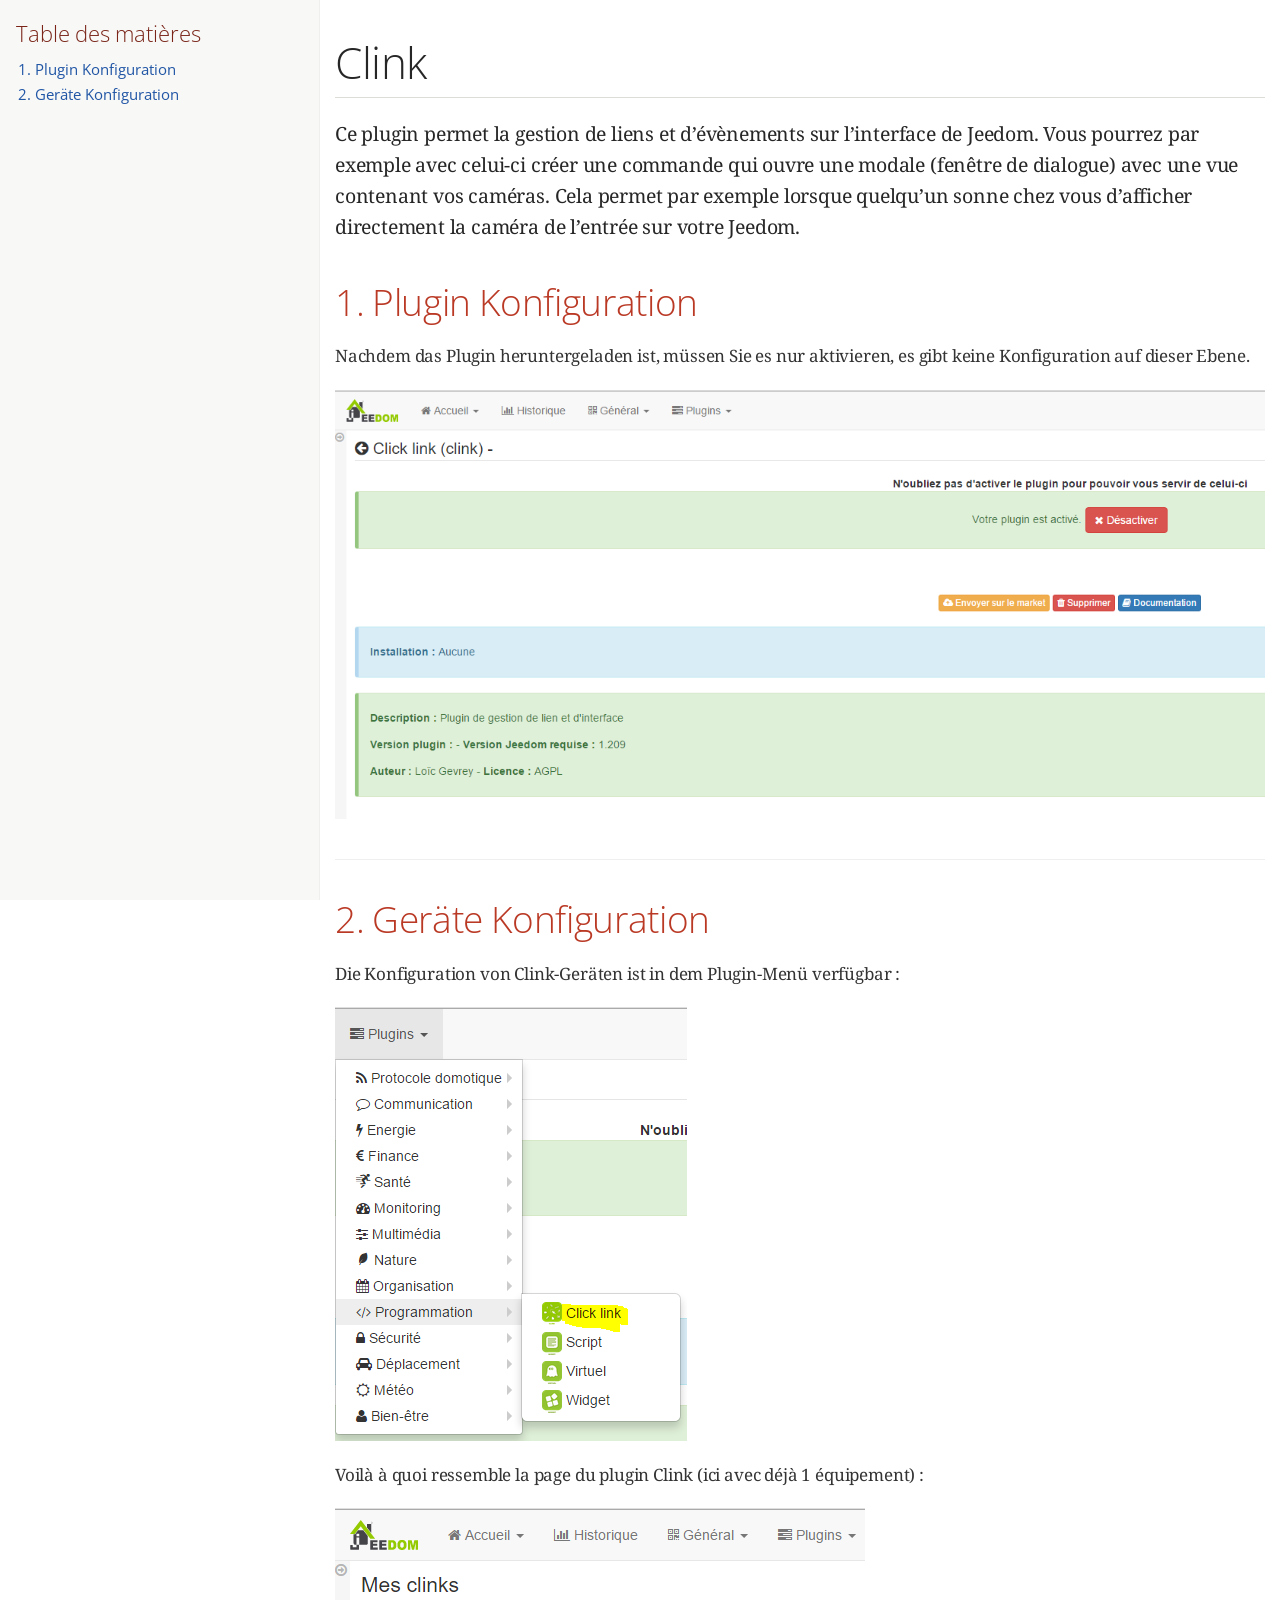
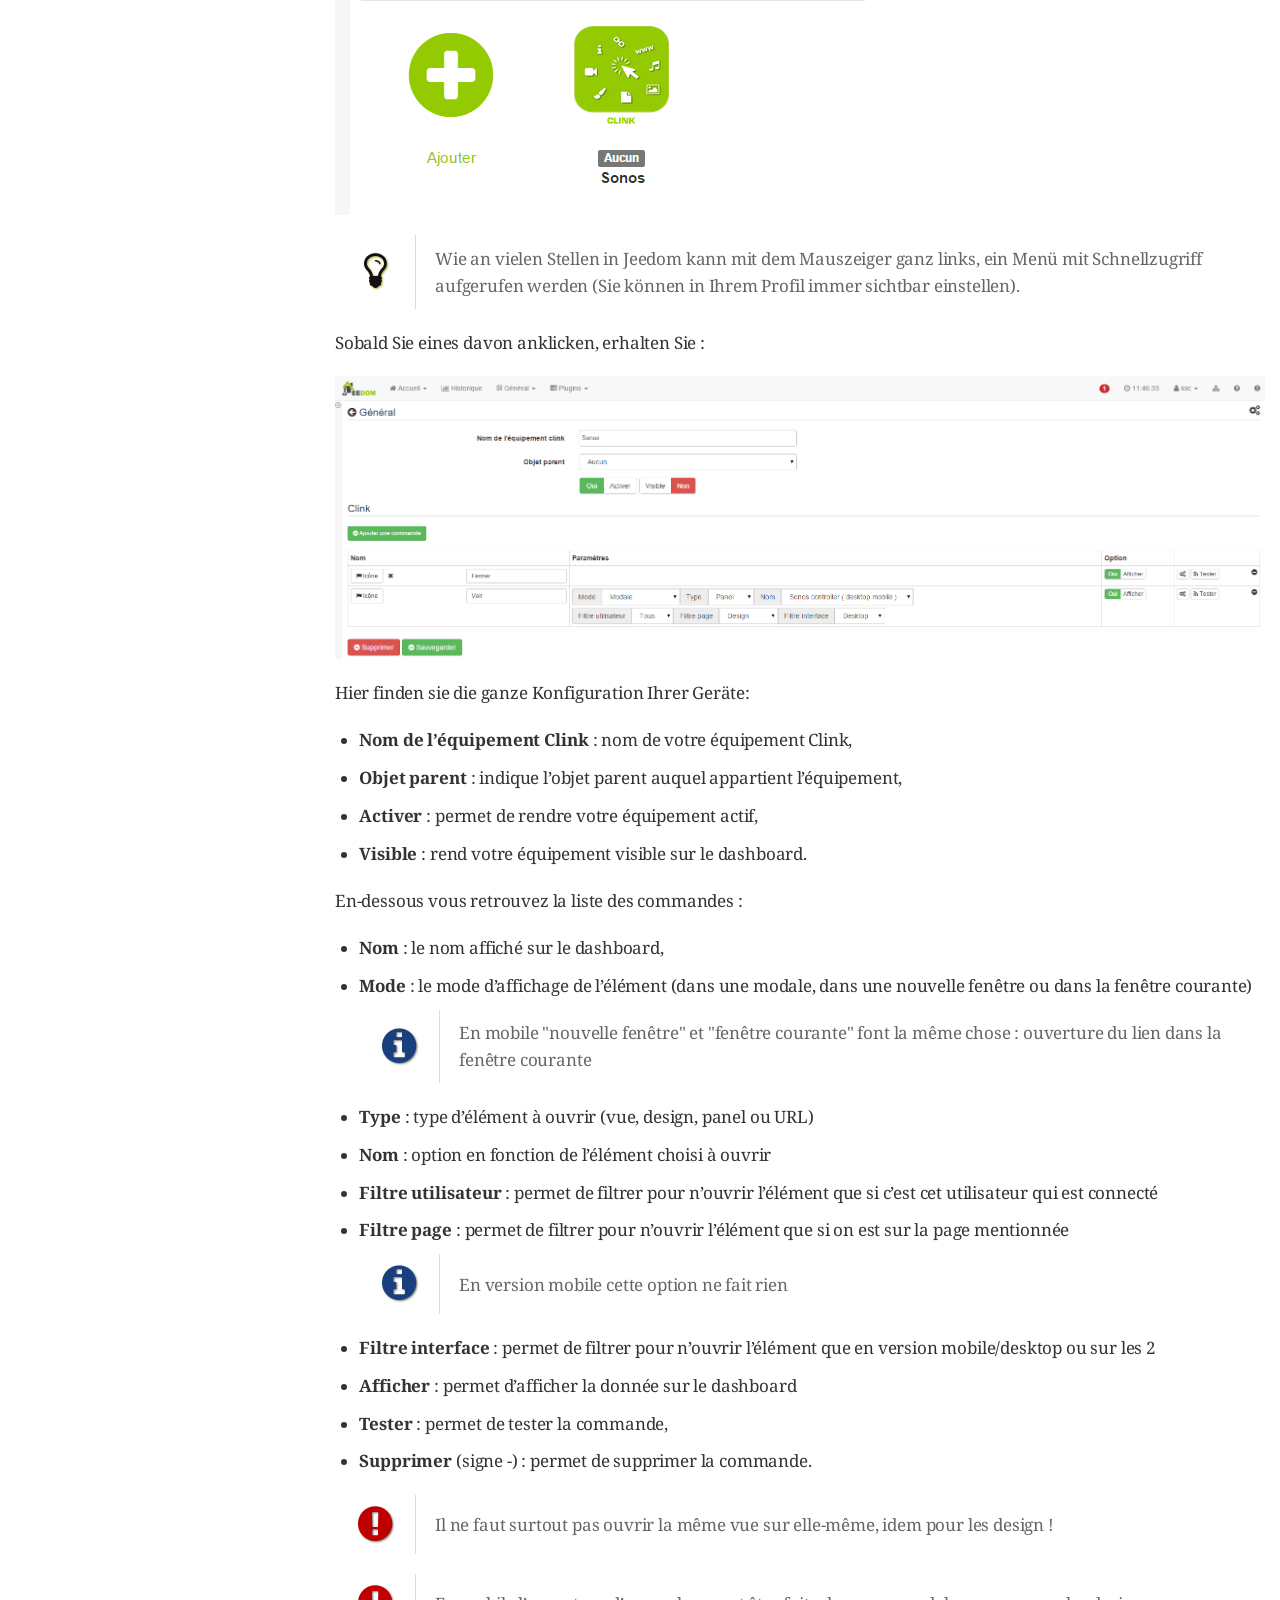
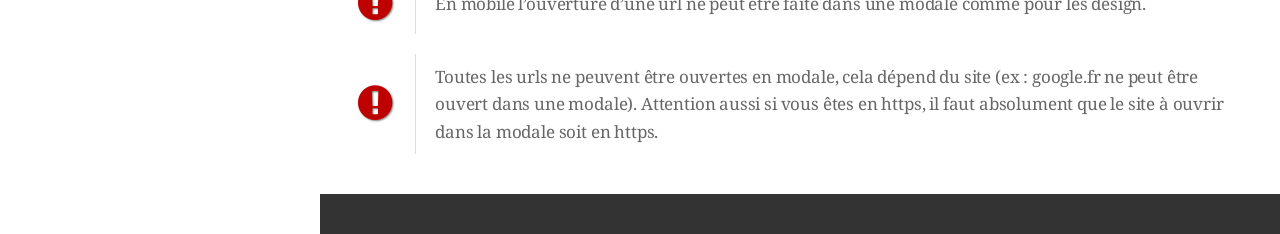
==== commit 089d18fc: "[ROBOT] Action all" ====
--- a/doc/de_DE/index.html
+++ b/doc/de_DE/index.html
@@ -433,7 +433,7 @@
 <h2 id="_plugin_konfiguration">1. Plugin Konfiguration</h2>
 <div class="sectionbody">
 <div class="paragraph">
-<p>Après téléchargement du plugin, il vous suffit juste d&#8217;activer celui-ci, il n&#8217;y a aucune configuration à ce niveau.</p>
+<p>Nachdem das Plugin heruntergeladen ist, müssen Sie es nur aktivieren, es gibt keine Konfiguration auf dieser Ebene.</p>
 </div>
 <div class="imageblock">
 <div class="content">
@@ -446,7 +446,7 @@
 <h2 id="_geräte_konfiguration">2. Geräte Konfiguration</h2>
 <div class="sectionbody">
 <div class="paragraph">
-<p>La configuration des équipements Clink est accessible à partir du menu plugin :</p>
+<p>Die Konfiguration von Clink-Geräten ist in dem Plugin-Menü verfügbar :</p>
 </div>
 <div class="imageblock">
 <div class="content">
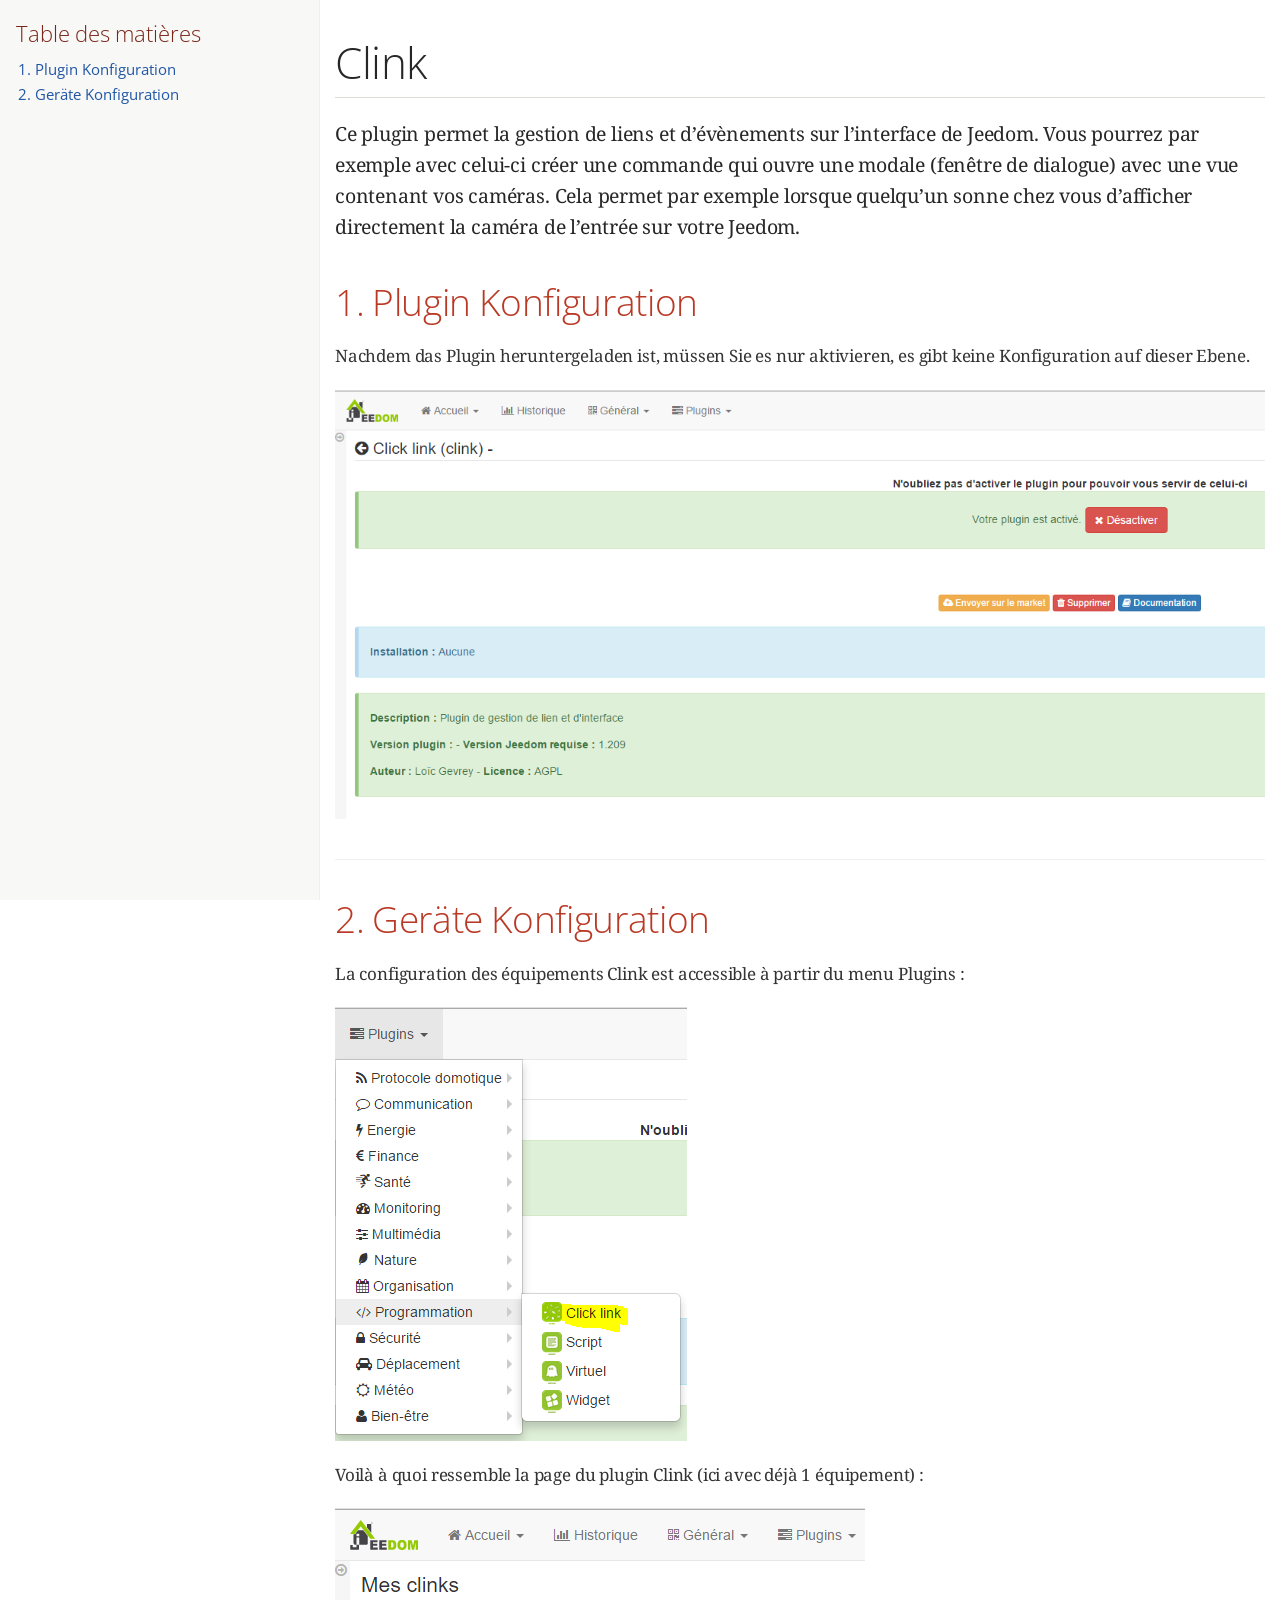
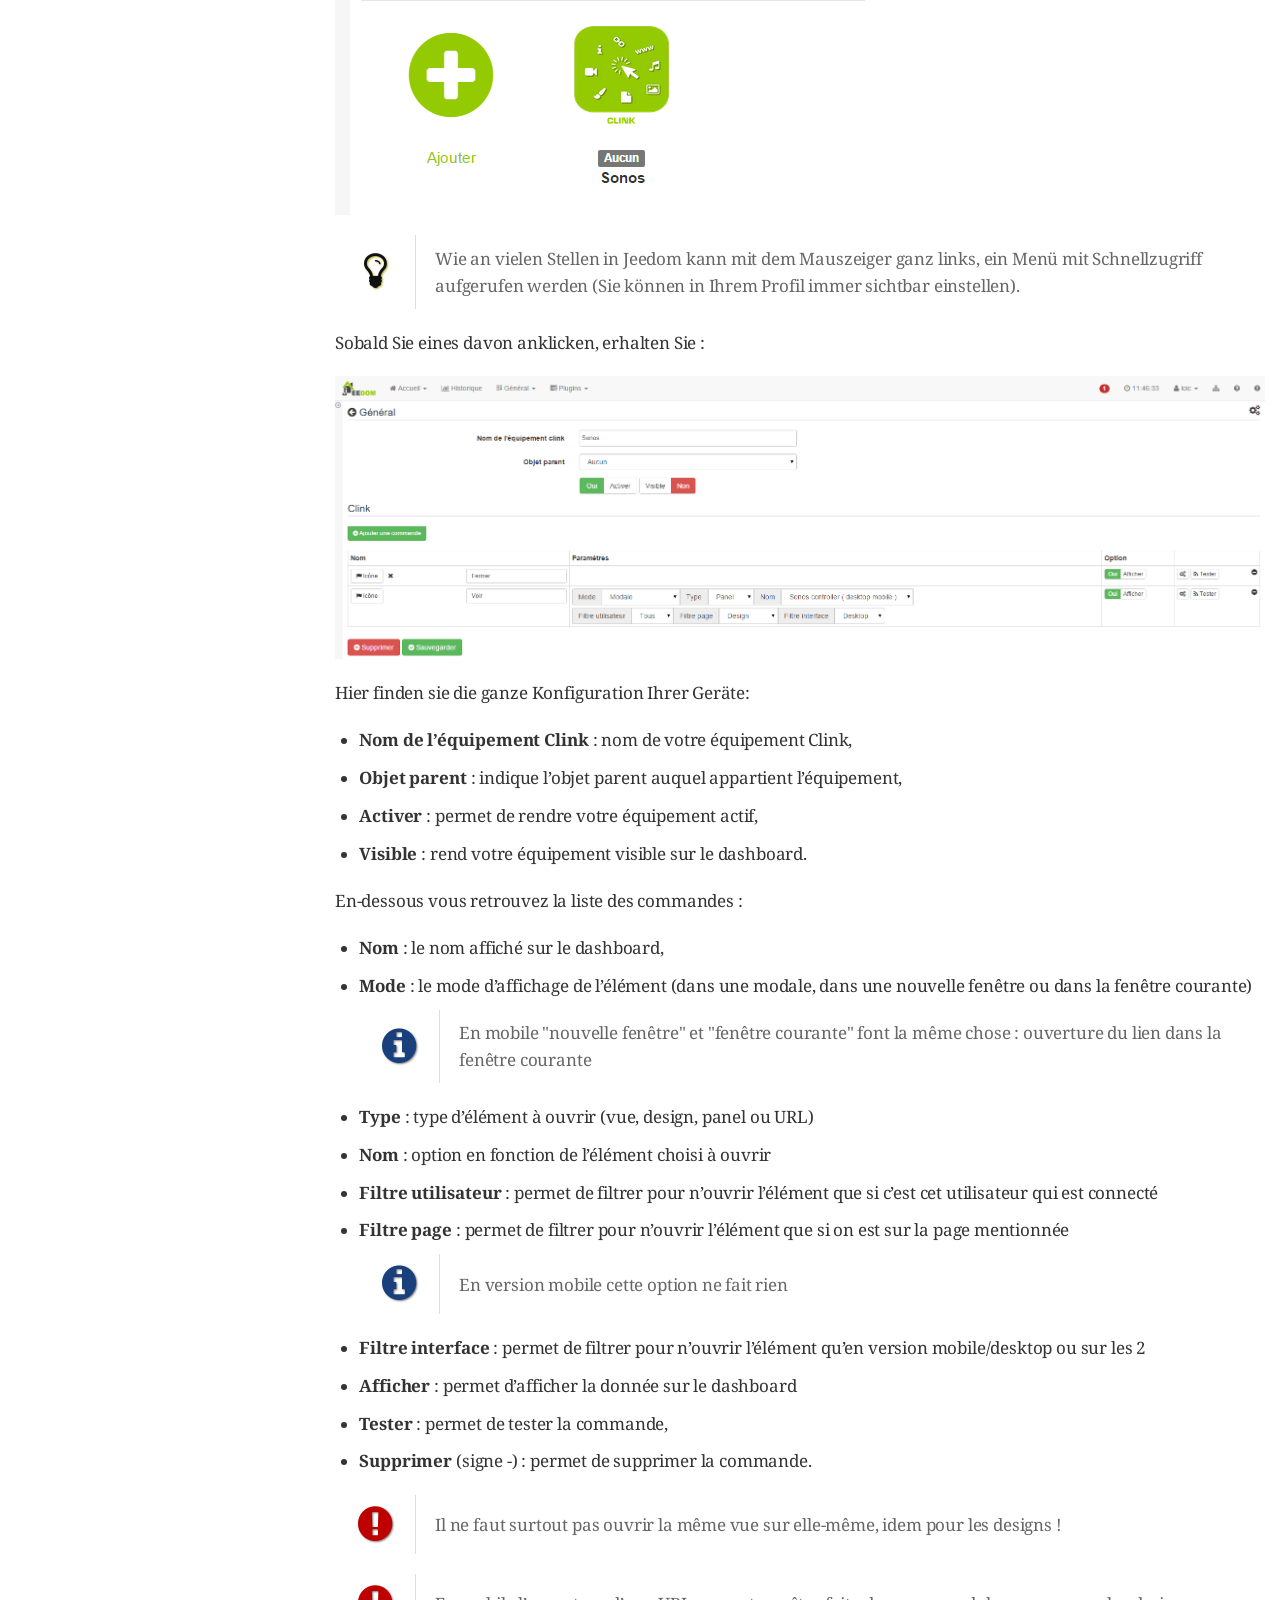
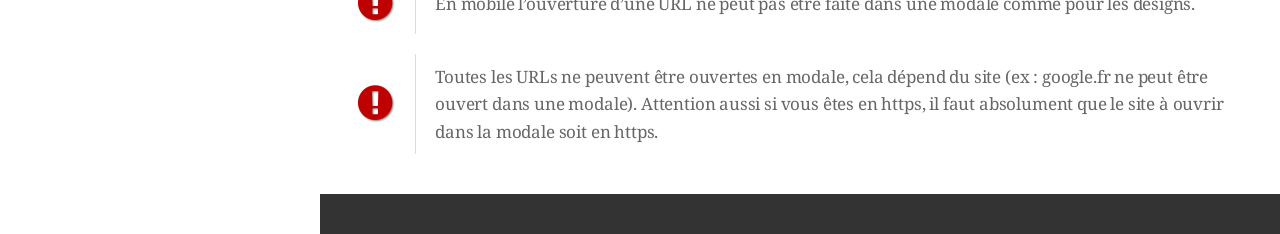
==== commit bafe377e: "[ROBOT] Action all" ====
--- a/doc/de_DE/index.html
+++ b/doc/de_DE/index.html
@@ -446,7 +446,7 @@
 <h2 id="_geräte_konfiguration">2. Geräte Konfiguration</h2>
 <div class="sectionbody">
 <div class="paragraph">
-<p>Die Konfiguration von Clink-Geräten ist in dem Plugin-Menü verfügbar :</p>
+<p>La configuration des équipements Clink est accessible à partir du menu Plugins :</p>
 </div>
 <div class="imageblock">
 <div class="content">
@@ -548,7 +548,7 @@
 </div>
 </li>
 <li>
-<p><strong>Filtre interface</strong> : permet de filtrer pour n&#8217;ouvrir l&#8217;élément que en version mobile/desktop ou sur les 2</p>
+<p><strong>Filtre interface</strong> : permet de filtrer pour n&#8217;ouvrir l&#8217;élément qu&#8217;en version mobile/desktop ou sur les 2</p>
 </li>
 <li>
 <p><strong>Afficher</strong> : permet d&#8217;afficher la donnée sur le dashboard</p>
@@ -568,7 +568,7 @@
 <i class="fa icon-important" title="Important"></i>
 </td>
 <td class="content">
-Il ne faut surtout pas ouvrir la même vue sur elle-même, idem pour les design !
+Il ne faut surtout pas ouvrir la même vue sur elle-même, idem pour les designs !
 </td>
 </tr>
 </table>
@@ -580,7 +580,7 @@
 <i class="fa icon-important" title="Important"></i>
 </td>
 <td class="content">
-En mobile l&#8217;ouverture d&#8217;une url ne peut être faite dans une modale comme pour les design.
+En mobile l&#8217;ouverture d&#8217;une URL ne peut pas être faite dans une modale comme pour les designs.
 </td>
 </tr>
 </table>
@@ -592,7 +592,7 @@
 <i class="fa icon-important" title="Important"></i>
 </td>
 <td class="content">
-Toutes les urls ne peuvent être ouvertes en modale, cela dépend du site (ex : google.fr ne peut être ouvert dans une modale). Attention aussi si vous êtes en https, il faut absolument que le site à ouvrir dans la modale soit en https.
+Toutes les URLs ne peuvent être ouvertes en modale, cela dépend du site (ex : google.fr ne peut être ouvert dans une modale). Attention aussi si vous êtes en https, il faut absolument que le site à ouvrir dans la modale soit en https.
 </td>
 </tr>
 </table>
